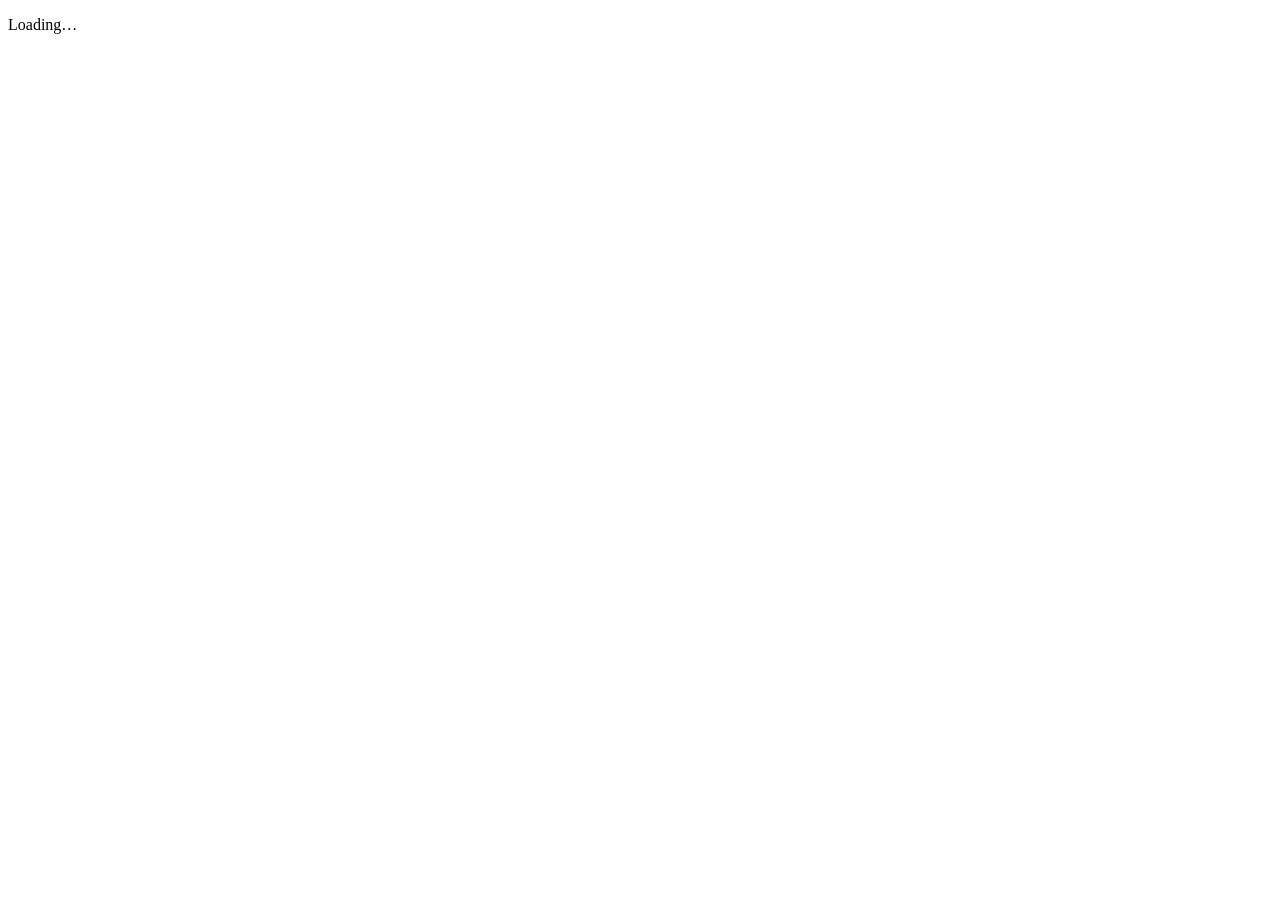
==== admin.html @ 03a3f8d9 "Add files via upload" ====
<!doctype html>
<html lang="en">
<head>
<meta charset="utf-8">
<meta name="viewport" content="width=device-width, initial-scale=1">
<title>Admin</title>
<link rel="preconnect" href="https://fonts.googleapis.com">
<link rel="preconnect" href="https://fonts.gstatic.com" crossorigin>
<link href="https://fonts.googleapis.com/css2?family=Hanken+Grotesk:wght@400;500;600;700&family=Young+Serif&display=swap" rel="stylesheet">
<link rel="stylesheet" href="assets/style.css">
</head>
<body>
<main id="app" tabindex="-1"><div class="wrap"><p class="status">Loading…</p></div></main>
<script type="module" src="assets/admin.js"></script>
</body>
</html>
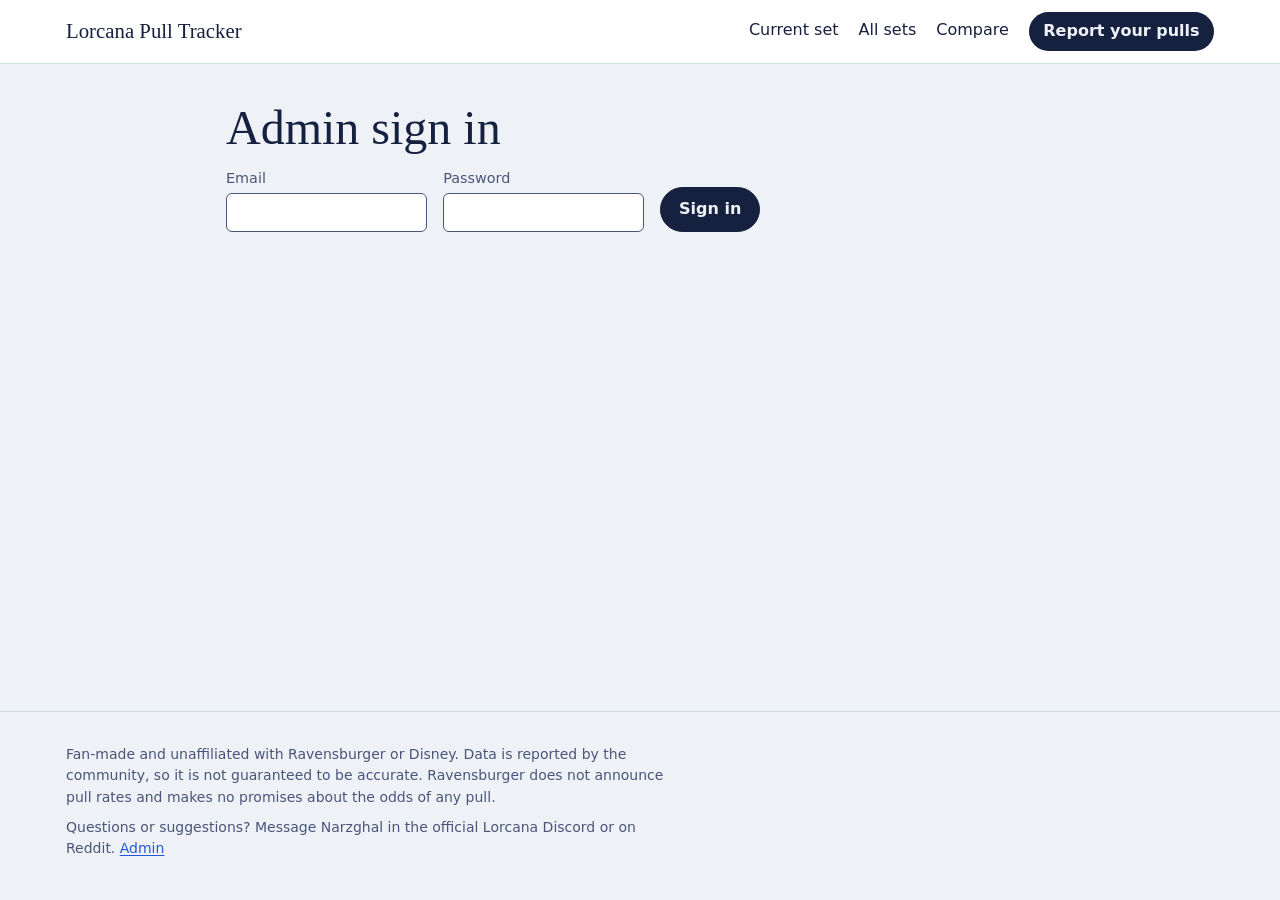
==== commit a8322987: "Add files via upload" ====
--- a/admin.html
+++ b/admin.html
@@ -7,10 +7,10 @@
 <link rel="preconnect" href="https://fonts.googleapis.com">
 <link rel="preconnect" href="https://fonts.gstatic.com" crossorigin>
 <link href="https://fonts.googleapis.com/css2?family=Hanken+Grotesk:wght@400;500;600;700&family=Young+Serif&display=swap" rel="stylesheet">
-<link rel="stylesheet" href="assets/style.css">
+<link rel="stylesheet" href="style.css">
 </head>
 <body>
 <main id="app" tabindex="-1"><div class="wrap"><p class="status">Loading…</p></div></main>
-<script type="module" src="assets/admin.js"></script>
+<script type="module" src="admin.js"></script>
 </body>
 </html>
--- a/style.css
+++ b/style.css
@@ -0,0 +1,198 @@
+/* ---------- Tokens ---------- */
+:root {
+  --paper: #eef2f7;
+  --surface: #ffffff;
+  --ink: #16203f;
+  --ink-2: #4a5579;
+  --line: #d3dae6;
+  --focus: #2457d6;
+  --danger: #b3261e;
+  --ok: #1d6b3a;
+
+  /* Rarity: soft tint for table cells, strong shade for charts */
+  --t-iconic: #ffc93c;  --s-iconic: #d98300;
+  --t-enchanted: #f0b9ec; --s-enchanted: #b04aa8;
+  --t-epic: #9fd8f5;    --s-epic: #1f7ec4;
+  --t-legendary: #fff09a; --s-legendary: #a38400;
+  --t-foil: #d9dbe3;    --s-foil: #646b80;
+  --tint: 42%;
+
+  /* Categories (products, sets) */
+  --c1: #2f6fdb; --c2: #e0742b; --c3: #2a9d6b; --c4: #a24bc4;
+  --c5: #c9a100; --c6: #d1436a; --c7: #4b8f9e; --c8: #7a6f5c;
+
+  --serif: 'Young Serif', Georgia, 'Times New Roman', serif;
+  --sans: 'Hanken Grotesk', system-ui, -apple-system, 'Segoe UI', Roboto, sans-serif;
+}
+@media (prefers-color-scheme: dark) {
+  :root {
+    --paper: #0e1428; --surface: #161e3a; --ink: #e8ecfa; --ink-2: #a5b0d2; --line: #2b3562;
+    --focus: #8fb0ff; --danger: #ff8a80; --ok: #7ddba0;
+    --tint: 30%;
+    --s-iconic: #ffb43a; --s-enchanted: #e08ad8; --s-epic: #5fb6ee; --s-legendary: #e6c93a; --s-foil: #a2a9bd;
+    --c1: #6fa0ff; --c2: #ff9a55; --c3: #4cc58f; --c4: #c98aea; --c5: #e3c33a; --c6: #f2799c; --c7: #6fc0d0; --c8: #b3a78f;
+  }
+}
+
+/* ---------- Base ---------- */
+* { box-sizing: border-box; }
+html { -webkit-text-size-adjust: 100%; }
+body { margin: 0; background: var(--paper); color: var(--ink); font: 400 1rem/1.55 var(--sans); min-height: 100vh; display: flex; flex-direction: column; }
+main { flex: 1; outline: none; padding-bottom: 3rem; }
+.wrap { max-width: 1180px; margin: 0 auto; padding: 0 16px; }
+h1, h2, h3 { font-family: var(--serif); font-weight: 400; line-height: 1.15; margin: 0; }
+h2 { font-size: clamp(1.4rem, 3vw, 1.85rem); margin: 3rem 0 .6rem; }
+h3 { font-size: 1.2rem; margin: 1.6rem 0 .5rem; }
+p { margin: .5rem 0; max-width: 70ch; }
+a { color: var(--focus); text-underline-offset: 2px; }
+.muted { color: var(--ink-2); }
+.small { font-size: .875rem; }
+:focus-visible { outline: 3px solid var(--focus); outline-offset: 2px; border-radius: 3px; }
+.skip { position: absolute; left: -9999px; }
+.skip:focus { left: 8px; top: 8px; background: var(--surface); padding: .5rem .75rem; z-index: 10; }
+.visually-hidden { position: absolute; width: 1px; height: 1px; overflow: hidden; clip: rect(0 0 0 0); white-space: nowrap; }
+
+/* ---------- Header and footer ---------- */
+.site-header { background: var(--surface); border-bottom: 1px solid var(--line); }
+.bar { display: flex; flex-wrap: wrap; gap: .5rem 1.5rem; align-items: center; justify-content: space-between; padding-top: .75rem; padding-bottom: .75rem; }
+.brand { font-family: var(--serif); font-size: 1.3rem; color: var(--ink); text-decoration: none; }
+.site-header nav { display: flex; flex-wrap: wrap; gap: .25rem 1.25rem; align-items: center; }
+.site-header nav a { color: var(--ink); text-decoration: none; padding: .35rem 0; border-bottom: 2px solid transparent; }
+.site-header nav a:hover { border-bottom-color: var(--line); }
+.site-header nav a[aria-current] { border-bottom-color: var(--ink); font-weight: 600; }
+.site-header nav a.cta { background: var(--ink); color: var(--paper); padding: .45rem .9rem; border-radius: 999px; border: 0; font-weight: 600; }
+.site-footer { border-top: 1px solid var(--line); padding: 1.5rem 0 2rem; color: var(--ink-2); font-size: .875rem; }
+
+/* ---------- Set banner ---------- */
+.banner { --hue: 205; background: hsl(var(--hue) 58% 30%); color: #fff; padding: 2.25rem 0 2rem; }
+@media (prefers-color-scheme: dark) { .banner { background: hsl(var(--hue) 50% 24%); } }
+.banner h1 { font-size: clamp(2.2rem, 7vw, 4rem); }
+.banner p { color: rgba(255,255,255,.85); }
+.banner .controls { display: flex; flex-wrap: wrap; gap: .75rem 1rem; align-items: center; margin-top: 1.1rem; }
+.banner label { font-size: .9rem; color: rgba(255,255,255,.85); }
+.banner select { font: inherit; padding: .4rem .6rem; border-radius: 6px; border: 1px solid rgba(255,255,255,.5); background: rgba(255,255,255,.12); color: #fff; }
+.banner select option { color: #16203f; }
+.banner a.btn { background: #fff; color: #16203f; }
+.facts { display: flex; flex-wrap: wrap; gap: 1rem 2.5rem; margin: 1.5rem 0 0; }
+.facts div { min-width: 7rem; }
+.facts dt { font-size: .85rem; color: rgba(255,255,255,.8); }
+.facts dd { margin: 0; font: 400 1.7rem/1.2 var(--serif); font-variant-numeric: tabular-nums; }
+
+/* ---------- Buttons and forms ---------- */
+.btn { font: inherit; font-weight: 600; display: inline-block; padding: .55rem 1.1rem; border-radius: 999px; border: 1px solid var(--ink); background: var(--ink); color: var(--paper); cursor: pointer; text-decoration: none; }
+.btn:hover { opacity: .9; }
+.btn.secondary { background: transparent; color: var(--ink); }
+.btn.danger { background: transparent; color: var(--danger); border-color: var(--danger); }
+.btn.small { padding: .3rem .8rem; font-size: .875rem; }
+.btn[disabled] { opacity: .5; cursor: not-allowed; }
+input, select, textarea { font: inherit; color: var(--ink); background: var(--surface); border: 1px solid var(--ink-2); border-radius: 6px; padding: .45rem .6rem; max-width: 100%; }
+label { display: block; }
+fieldset { border: 1px solid var(--line); border-radius: 8px; padding: 1rem 1.1rem; margin: 1rem 0; background: var(--surface); }
+legend { font-weight: 600; padding: 0 .4rem; }
+.notice { border: 1px solid var(--line); border-left-width: 4px; border-radius: 6px; padding: .75rem 1rem; background: var(--surface); margin: 1rem 0; }
+.notice.error { border-left-color: var(--danger); }
+.notice.ok { border-left-color: var(--ok); }
+.notice p { margin: .25rem 0; }
+.status { padding: 3rem 0; color: var(--ink-2); }
+
+/* ---------- Segmented control ---------- */
+.seg { display: inline-flex; border: 1px solid var(--ink-2); border-radius: 999px; overflow: hidden; margin: .5rem 0; }
+.seg button { font: inherit; background: transparent; color: var(--ink); border: 0; padding: .4rem .9rem; cursor: pointer; }
+.seg button + button { border-left: 1px solid var(--ink-2); }
+.seg button[aria-pressed="true"] { background: var(--ink); color: var(--paper); font-weight: 600; }
+
+/* ---------- Data tables ---------- */
+.tablewrap { overflow-x: auto; border: 1px solid var(--line); border-radius: 8px; background: var(--surface); margin: .5rem 0; }
+table { border-collapse: separate; border-spacing: 0; width: 100%; font-variant-numeric: tabular-nums; }
+th, td { padding: .5rem .75rem; text-align: right; white-space: nowrap; border-bottom: 1px solid var(--line); }
+th:first-child, td:first-child { text-align: left; position: sticky; left: 0; background: var(--surface); z-index: 1; }
+thead th { font-weight: 600; }
+tbody tr:last-child td { border-bottom: 0; }
+th.grp { text-align: center; background: var(--paper); border-left: 1px solid var(--line); font-family: var(--serif); font-weight: 400; font-size: 1.05rem; }
+th.grp:first-child { border-left: 0; }
+.sep { border-left: 1px solid var(--line); }
+.r-iconic { background: color-mix(in srgb, var(--t-iconic) var(--tint), var(--surface)); }
+.r-enchanted { background: color-mix(in srgb, var(--t-enchanted) var(--tint), var(--surface)); }
+.r-epic { background: color-mix(in srgb, var(--t-epic) var(--tint), var(--surface)); }
+.r-legendary { background: color-mix(in srgb, var(--t-legendary) var(--tint), var(--surface)); }
+.r-foil { background: color-mix(in srgb, var(--t-foil) var(--tint), var(--surface)); }
+th.r-iconic { background: var(--t-iconic); color: #16203f; }
+th.r-enchanted { background: var(--t-enchanted); color: #16203f; }
+th.r-epic { background: var(--t-epic); color: #16203f; }
+th.r-legendary { background: var(--t-legendary); color: #16203f; }
+th.r-foil { background: var(--t-foil); color: #16203f; }
+tr.bulk td:first-child { padding-left: 1.4rem; }
+tr.bulk td, tr.empty td { color: var(--ink-2); }
+tr.empty td.n { opacity: .6; }
+tr.overall td { font-weight: 700; border-top: 2px solid var(--ink); }
+tr.rollup td { font-weight: 600; }
+tr.baseline td:first-child { font-weight: 700; }
+td.thin { font-style: italic; opacity: .8; }
+.view-pulls .g-ppc, .view-pulls .g-chance,
+.view-ppc .g-pulls, .view-ppc .g-chance,
+.view-chance .g-pulls, .view-chance .g-ppc { display: none; }
+.cap { color: var(--ink-2); font-size: .875rem; margin: .4rem 0 0; }
+.two { display: grid; gap: 1.25rem; grid-template-columns: repeat(auto-fit, minmax(300px, 1fr)); align-items: start; }
+.two > div > h3 { margin-top: .5rem; }
+.pct-note { color: var(--ink-2); font-size: .85em; font-weight: 400; }
+
+/* ---------- Charts ---------- */
+.chart { width: 100%; height: auto; display: block; background: var(--surface); border: 1px solid var(--line); border-radius: 8px; }
+.chart .grid { stroke: var(--line); stroke-width: 1; }
+.chart .ct { fill: var(--ink-2); font: 12px var(--sans); }
+.chart .expected { fill: var(--ink); stroke: var(--surface); stroke-width: 1.5; }
+.f-iconic { fill: var(--s-iconic); } .f-enchanted { fill: var(--s-enchanted); } .f-epic { fill: var(--s-epic); }
+.f-legendary { fill: var(--s-legendary); } .f-foil { fill: var(--s-foil); }
+.f-c1 { fill: var(--c1); } .f-c2 { fill: var(--c2); } .f-c3 { fill: var(--c3); } .f-c4 { fill: var(--c4); }
+.f-c5 { fill: var(--c5); } .f-c6 { fill: var(--c6); } .f-c7 { fill: var(--c7); } .f-c8 { fill: var(--c8); }
+.slice { stroke: var(--surface); stroke-width: 1.5; }
+.pie { display: grid; grid-template-columns: minmax(130px, 200px) 1fr; gap: 1rem 1.5rem; align-items: center; }
+.pie svg { width: 100%; height: auto; }
+.legend { list-style: none; margin: 0; padding: 0; display: grid; gap: .35rem; }
+.legend li { display: flex; align-items: baseline; gap: .5rem; flex-wrap: wrap; }
+.legend.inline { display: flex; flex-wrap: wrap; gap: .4rem 1.25rem; margin-top: .6rem; }
+.lg-name { flex: 1 1 8rem; }
+.lg-val { font-variant-numeric: tabular-nums; }
+.sw { width: .9rem; height: .9rem; border-radius: 3px; display: inline-block; flex: none; align-self: center; }
+.bg-c1 { background: var(--c1); } .bg-c2 { background: var(--c2); } .bg-c3 { background: var(--c3); } .bg-c4 { background: var(--c4); }
+.bg-c5 { background: var(--c5); } .bg-c6 { background: var(--c6); } .bg-c7 { background: var(--c7); } .bg-c8 { background: var(--c8); }
+.chart-controls { display: flex; flex-wrap: wrap; gap: .75rem 1.25rem; align-items: end; margin: .5rem 0 .75rem; }
+.chart-controls label { font-size: .9rem; color: var(--ink-2); }
+.chart-controls select { display: block; margin-top: .2rem; }
+
+/* ---------- Submit form ---------- */
+.form-wrap { max-width: 860px; }
+.radio { display: flex; gap: .6rem; align-items: flex-start; padding: .35rem 0; }
+.radio input { margin-top: .35rem; }
+.entry { margin: 1rem 0; }
+.entry-head { display: flex; justify-content: space-between; align-items: center; gap: 1rem; flex-wrap: wrap; }
+.entry .mode { display: flex; flex-wrap: wrap; gap: .25rem 1.5rem; margin: .5rem 0 .75rem; }
+.counts { display: grid; grid-template-columns: repeat(5, minmax(0, 1fr)); gap: .5rem; align-items: end; }
+.counts label { font-size: .85rem; color: var(--ink-2); }
+.counts input { width: 100%; text-align: right; font-variant-numeric: tabular-nums; margin-top: .15rem; }
+.counts .rowlabel { grid-column: 1 / -1; font-weight: 600; font-size: .95rem; margin-top: .5rem; }
+.counts .rowlabel:first-child { margin-top: 0; }
+.chipbar { display: flex; flex-wrap: wrap; gap: .5rem; margin: .5rem 0 1rem; }
+.field-error { color: var(--danger); font-size: .9rem; margin: .5rem 0 0; }
+.hp { position: absolute; left: -9999px; height: 0; overflow: hidden; }
+@media (max-width: 640px) { .counts { grid-template-columns: repeat(2, minmax(0, 1fr)); } .pie { grid-template-columns: 1fr; } }
+
+/* ---------- Admin ---------- */
+.sub { border: 1px solid var(--line); border-radius: 8px; background: var(--surface); padding: .85rem 1rem; margin: .75rem 0; }
+.sub.flagged { border-left: 4px solid var(--danger); }
+.sub.hidden-sub { opacity: .75; border-style: dashed; }
+.sub-head { display: flex; flex-wrap: wrap; justify-content: space-between; gap: .5rem 1rem; align-items: center; }
+.sub ul { margin: .5rem 0; padding-left: 1.2rem; }
+.flag { color: var(--danger); font-weight: 600; }
+.row-actions { display: flex; gap: .5rem; flex-wrap: wrap; }
+.form-row { display: flex; flex-wrap: wrap; gap: .75rem 1rem; align-items: end; margin: .75rem 0; }
+.form-row label { font-size: .9rem; color: var(--ink-2); }
+.form-row input, .form-row select { display: block; margin-top: .2rem; }
+.checks { display: flex; flex-wrap: wrap; gap: .25rem 1.25rem; }
+.checks label { display: flex; gap: .4rem; align-items: center; color: var(--ink); font-size: 1rem; }
+
+@media (prefers-reduced-motion: reduce) { * { transition: none !important; animation: none !important; scroll-behavior: auto !important; } }
+
+/* ---------- Plain page titles ---------- */
+.page-title { font-size: clamp(2rem, 5vw, 3rem); margin: 2.25rem 0 .5rem; }
+.seg + .seg { margin-left: .5rem; }
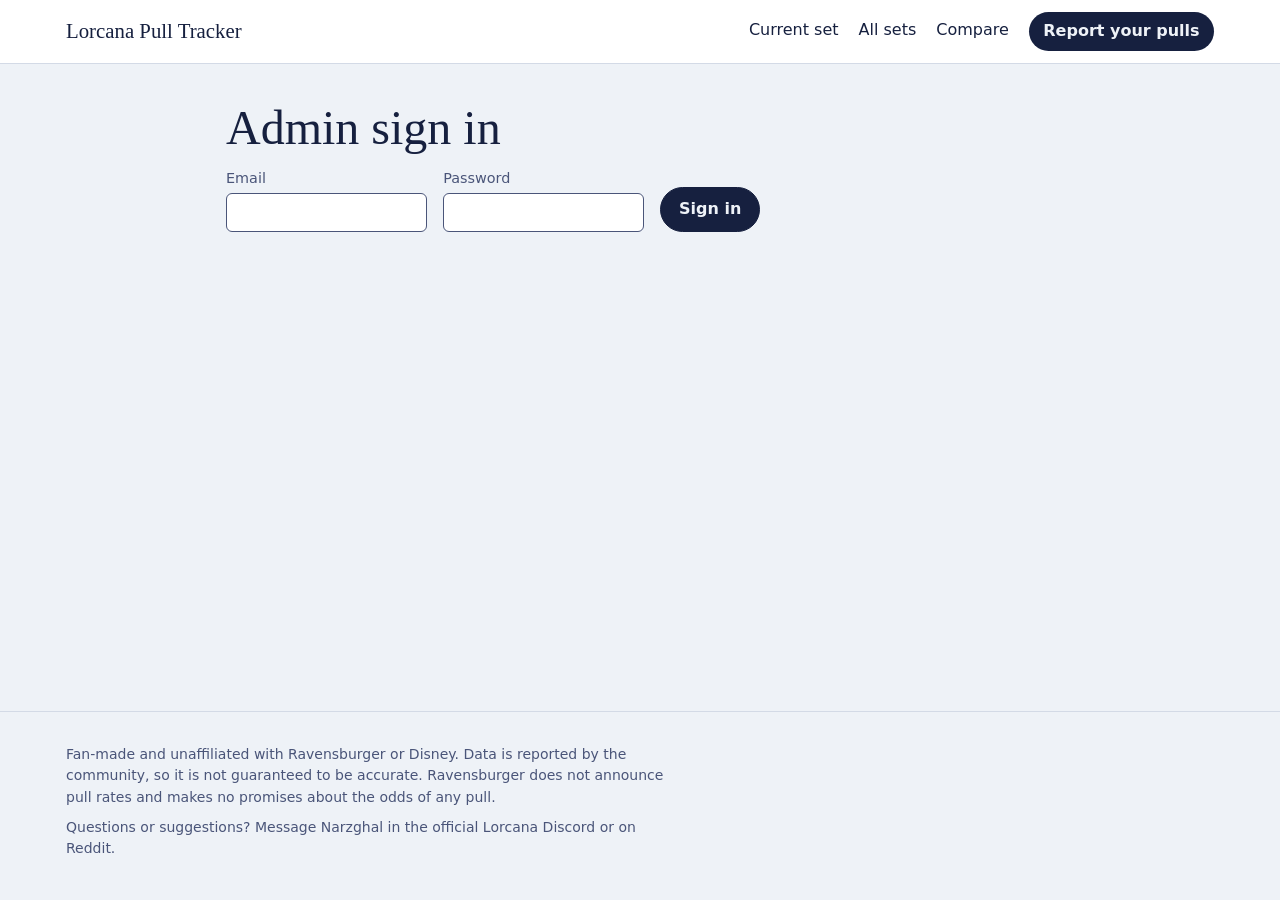
==== commit 78f9b446: "Add files via upload" ====
--- a/admin.html
+++ b/admin.html
@@ -3,6 +3,7 @@
 <head>
 <meta charset="utf-8">
 <meta name="viewport" content="width=device-width, initial-scale=1">
+<meta name="robots" content="noindex, nofollow">
 <title>Admin</title>
 <link rel="preconnect" href="https://fonts.googleapis.com">
 <link rel="preconnect" href="https://fonts.gstatic.com" crossorigin>
